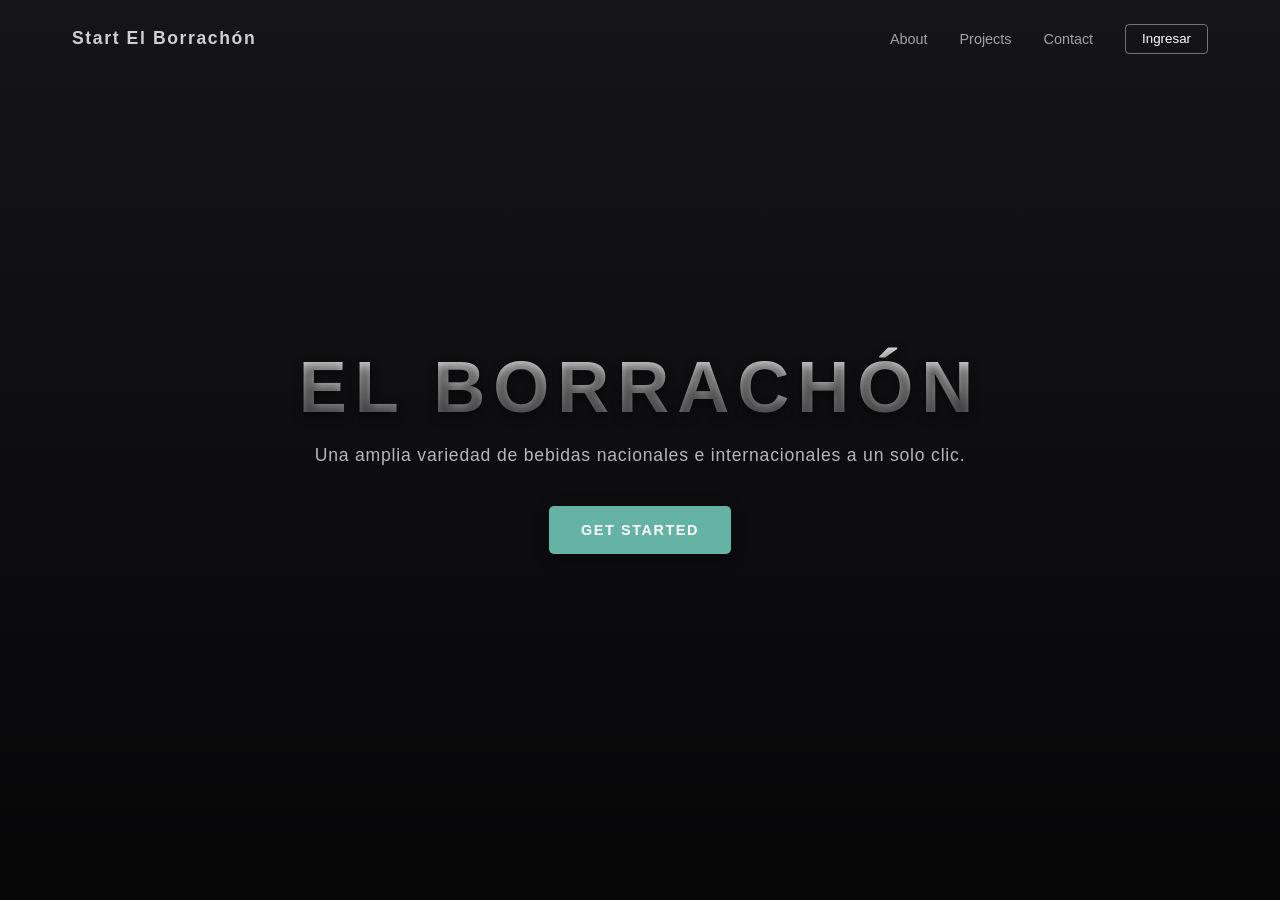
==== el-borrachon/index.html @ d8af2c0d "Segundo commit" ====
<!DOCTYPE html>
<html lang="es">
<head>
    <meta charset="UTF-8">
    <meta name="viewport" content="width=device-width, initial-scale=1.0">
    <title>El Borrachón - Inicio</title>
    <link rel="stylesheet" href="style.css">
</head>
<body>

    <nav class="landing-nav">
        <div class="nav-container">
            <a href="#" class="nav-logo">Start El Borrachón</a>
            <div class="nav-links">
                <a href="#about" onclick="alert('Sobre Nosotros: Somos la mejor licorería de la zona.')">About</a>
                <a href="#projects" onclick="alert('Proyectos: Próximamente entregas a domicilio con drones.')">Projects</a>
                <a href="#contact" onclick="alert('Contacto: Soporte 24/7 vía WhatsApp.')">Contact</a>
                <button class="btn-nav-login" id="show-login-btn">Ingresar</button>
            </div>
        </div>
    </nav>

    <header class="hero-section">
        <div class="hero-overlay"></div> <div class="hero-content">
            <h1 class="hero-title">EL BORRACHÓN</h1>
            <p class="hero-subtitle">Una amplia variedad de bebidas nacionales e internacionales a un solo clic.</p>
            <button class="btn-get-started" id="get-started-btn">GET STARTED</button>
        </div>
    </header>

    <div id="login-modal" class="modal hidden">
        <div class="login-container">
            <span class="close-modal" id="close-modal-btn">&times;</span>
            <h2>🍻 Iniciar Sesión 🍻</h2>
            <p>Introduce tus credenciales para ingresar</p>
            
            <form id="login-form">
                <div class="form-group">
                    <label for="email">Correo Electrónico:</label>
                    <input type="email" id="email" required placeholder="ejemplo@correo.com">
                </div>
                <div class="form-group">
                    <label for="password">Contraseña:</label>
                    <input type="password" id="password" required placeholder="******">
                </div>
                <button type="submit" class="btn">Ingresar</button>
            </form>
            
            <div class="test-credentials">
                <p><strong>Cuentas de prueba:</strong></p>
                <p>Admin: <code>admin@borrachon.com</code> / <code>admin123</code></p>
                <p>Cliente: <code>cliente@correo.com</code> / <code>user123</code></p>
            </div>
        </div>
    </div>

    <script src="app.js"></script>
</body>
</html>
---- el-borrachon/style.css ----
:root {
    --primary-color: #ff9f43;
    --turquoise-color: #64b3a5; /* El color verde agua del botón Get Started */
    --dark-bg: #1e1e24;
    --card-bg: #2a2a35;
    --text-color: #ffffff;
    --danger: #ff6b6b;
    --success: #1dd1a1;
}

body {
    font-family: 'Segoe UI', Tahoma, Geneva, Verdana, sans-serif;
    background-color: var(--dark-bg);
    color: var(--text-color);
    margin: 0;
    padding: 0;
}

/* --- ESTILO LANDING / GRAYSCALE STYLE --- */

/* Barra de navegación superior */
.landing-nav {
    position: absolute;
    top: 0;
    left: 0;
    width: 100%;
    z-index: 10;
    padding: 1.5rem 0;
    background: transparent;
}

.nav-container {
    max-width: 1200px;
    margin: 0 auto;
    display: flex;
    justify-content: space-between;
    align-items: center;
    padding: 0 2rem;
    box-sizing: border-box;
}

.nav-logo {
    color: rgba(255, 255, 255, 0.8);
    text-decoration: none;
    font-weight: bold;
    font-size: 1.1rem;
    letter-spacing: 0.1rem;
}

.nav-links {
    display: flex;
    align-items: center;
    gap: 2rem;
}

.nav-links a {
    color: rgba(255, 255, 255, 0.6);
    text-decoration: none;
    font-size: 0.9rem;
    transition: color 0.3s;
}

.nav-links a:hover {
    color: #ffffff;
}

.btn-nav-login {
    background: transparent;
    border: 1px solid rgba(255, 255, 255, 0.4);
    color: white;
    padding: 0.4rem 1rem;
    border-radius: 4px;
    cursor: pointer;
    transition: 0.3s;
}

.btn-nav-login:hover {
    background: white;
    color: black;
}

/* Sección Hero (Contenedor de la imagen de fondo) */
.hero-section {
    position: relative;
    height: 100vh;
    width: 100%;
    /* Reemplazable por cualquier imagen de bar o bebidas que prefieras */
    background: url('https://images.unsplash.com/photo-1514362545857-3bc16c4c7d1b?w=1600') no-repeat center center/cover;
    display: flex;
    justify-content: center;
    align-items: center;
    text-align: center;
}

/* Capa oscura encima de la imagen para simular el estilo Grayscale y dar contraste */
.hero-overlay {
    position: absolute;
    top: 0;
    left: 0;
    width: 100%;
    height: 100%;
    background: linear-gradient(to bottom, rgba(0, 0, 0, 0.3) 0%, rgba(0, 0, 0, 0.8) 100%);
    z-index: 1;
}

/* Contenido del texto sobre la imagen */
.hero-content {
    position: relative;
    z-index: 2;
    max-width: 700px;
    padding: 0 1rem;
}

.hero-title {
    font-size: 4.5rem;
    font-weight: 700;
    letter-spacing: 0.5rem;
    margin: 0 0 1rem 0;
    background: linear-gradient(rgba(255, 255, 255, 0.9), rgba(255, 255, 255, 0.3));
    -webkit-background-clip: text;
    -webkit-text-fill-color: transparent;
    text-shadow: 0px 4px 10px rgba(0,0,0,0.5);
}

.hero-subtitle {
    color: rgba(255, 255, 255, 0.7);
    font-size: 1.1rem;
    margin-bottom: 2.5rem;
    letter-spacing: 0.05rem;
}

/* Botón Get Started estilo Grayscale */
.btn-get-started {
    background-color: var(--turquoise-color);
    color: #ffffff;
    font-weight: bold;
    letter-spacing: 0.1rem;
    border: none;
    padding: 1rem 2rem;
    font-size: 0.9rem;
    border-radius: 5px;
    cursor: pointer;
    box-shadow: 0 4px 15px rgba(0,0,0,0.3);
    transition: background-color 0.3s, transform 0.2s;
}

.btn-get-started:hover {
    background-color: #529b8f;
    transform: translateY(-2px);
}

/* --- VENTANA MODAL (LOGIN) --- */
.modal {
    position: fixed;
    top: 0;
    left: 0;
    width: 100%;
    height: 100%;
    background-color: rgba(0,0,0,0.8);
    display: flex;
    justify-content: center;
    align-items: center;
    z-index: 100;
}

.login-container {
    background-color: var(--card-bg);
    padding: 2.5rem;
    border-radius: 10px;
    box-shadow: 0 10px 25px rgba(0,0,0,0.5);
    width: 100%;
    max-width: 400px;
    text-align: center;
    position: relative;
}

.close-modal {
    position: absolute;
    top: 10px;
    right: 20px;
    font-size: 2rem;
    color: #888;
    cursor: pointer;
}
.close-modal:hover { color: white; }

.hidden { display: none !important; }

/* Formulario básico de login */
.form-group { margin-bottom: 1.5rem; text-align: left; }
.form-group label { display: block; margin-bottom: 0.5rem; color: var(--primary-color); }
input { width: 100%; padding: 0.75rem; box-sizing: border-box; border: 1px solid #444; background-color: #15151a; color: white; border-radius: 5px; }

.btn { background-color: var(--turquoise-color); color: white; font-weight: bold; border: none; padding: 0.75rem 1.5rem; width: 100%; border-radius: 5px; cursor: pointer; transition: 0.3s; }
.btn:hover { background-color: #529b8f; }

.test-credentials { margin-top: 1.5rem; font-size: 0.85rem; color: #888; background: #15151a; padding: 0.5rem; border-radius: 5px; }

/* --- ESTILOS DE LA TIENDA (Permanecen igual para tienda.html) --- */
.navbar { display: flex; justify-content: space-between; align-items: center; background-color: #111; padding: 1rem 2rem; border-bottom: 3px solid var(--turquoise-color); }
.container { padding: 2rem; max-width: 1200px; margin: auto; }
.products-grid { display: grid; grid-template-columns: repeat(auto-fill, minmax(250px, 1fr)); gap: 2rem; margin-bottom: 3rem; }
.product-card { background-color: var(--card-bg); border-radius: 8px; padding: 1rem; text-align: center; border: 1px solid #333; }
.product-card img { max-width: 100%; height: 180px; object-fit: contain; border-radius: 4px; }
.admin-form .form-row { display: flex; gap: 1rem; flex-wrap: wrap; background: #15151a; padding: 1rem; border-radius: 6px; }
.admin-form input { flex: 1; min-width: 150px; }
.cart-section { background-color: #15151a; padding: 1.5rem; border-radius: 8px; border-top: 4px solid var(--success); }
.cart-item { display: flex; justify-content: space-between; padding: 0.5rem 0; border-bottom: 1px solid #333; }
.btn-sm { background: var(--danger); border: none; padding: 0.5rem 1rem; color: white; border-radius: 4px; cursor: pointer;}
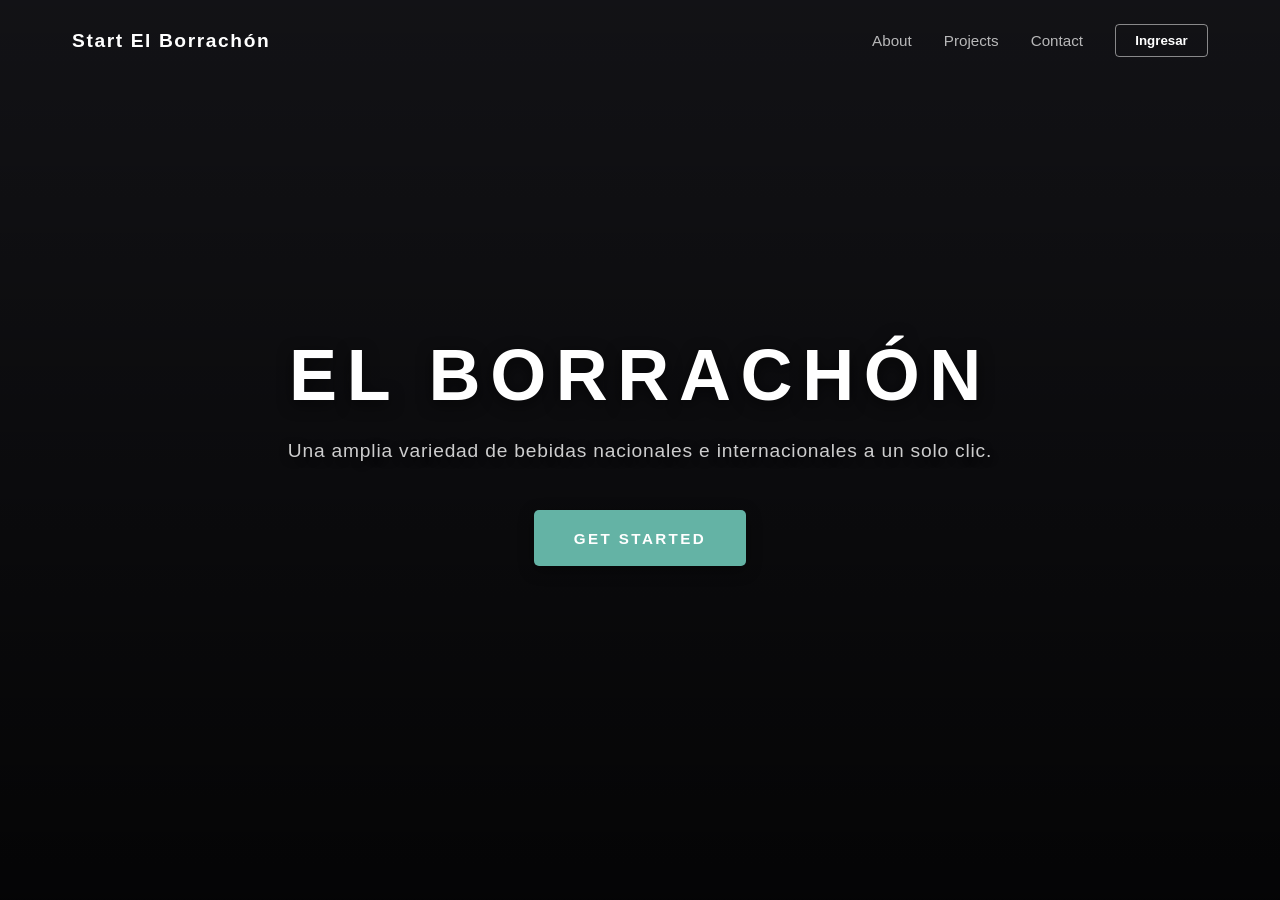
==== commit cd2c6362: "quinto commit" ====
--- a/el-borrachon/index.html
+++ b/el-borrachon/index.html
@@ -21,7 +21,8 @@
     </nav>
 
     <header class="hero-section">
-        <div class="hero-overlay"></div> <div class="hero-content">
+        <div class="hero-overlay"></div> 
+        <div class="hero-content">
             <h1 class="hero-title">EL BORRACHÓN</h1>
             <p class="hero-subtitle">Una amplia variedad de bebidas nacionales e internacionales a un solo clic.</p>
             <button class="btn-get-started" id="get-started-btn">GET STARTED</button>
--- a/el-borrachon/style.css
+++ b/el-borrachon/style.css
@@ -1,3 +1,10 @@
+/* --- 1. REINICIO DE ESTILOS (Global Reset) --- */
+* {
+    margin: 0;
+    padding: 0;
+    box-sizing: border-box;
+}
+
 :root {
     --primary-color: #ff9f43;
     --turquoise-color: #64b3a5; /* El color verde agua del botón Get Started */
@@ -12,11 +19,10 @@
     font-family: 'Segoe UI', Tahoma, Geneva, Verdana, sans-serif;
     background-color: var(--dark-bg);
     color: var(--text-color);
-    margin: 0;
-    padding: 0;
-}
-
-/* --- ESTILO LANDING / GRAYSCALE STYLE --- */
+    overflow-x: hidden;
+}
+
+/* --- 2. ESTILO LANDING / GRAYSCALE STYLE --- */
 
 /* Barra de navegación superior */
 .landing-nav {
@@ -36,14 +42,14 @@
     justify-content: space-between;
     align-items: center;
     padding: 0 2rem;
-    box-sizing: border-box;
-}
-
-.nav-logo {
-    color: rgba(255, 255, 255, 0.8);
+}
+
+/* Control del color del logo */
+.nav-logo, .nav-logo:visited {
+    color: #ffffff !important;
     text-decoration: none;
     font-weight: bold;
-    font-size: 1.1rem;
+    font-size: 1.2rem;
     letter-spacing: 0.1rem;
 }
 
@@ -53,25 +59,28 @@
     gap: 2rem;
 }
 
-.nav-links a {
-    color: rgba(255, 255, 255, 0.6);
+/* Control de los enlaces superiores (Evita que se pongan azules o morados) */
+.nav-links a, .nav-links a:visited {
+    color: rgba(255, 255, 255, 0.7) !important;
     text-decoration: none;
-    font-size: 0.9rem;
+    font-size: 0.95rem;
     transition: color 0.3s;
+    font-weight: 500;
 }
 
 .nav-links a:hover {
-    color: #ffffff;
+    color: #ffffff !important;
 }
 
 .btn-nav-login {
     background: transparent;
-    border: 1px solid rgba(255, 255, 255, 0.4);
+    border: 1px solid rgba(255, 255, 255, 0.5);
     color: white;
-    padding: 0.4rem 1rem;
+    padding: 0.5rem 1.2rem;
     border-radius: 4px;
     cursor: pointer;
     transition: 0.3s;
+    font-weight: bold;
 }
 
 .btn-nav-login:hover {
@@ -79,84 +88,84 @@
     color: black;
 }
 
-/* Sección Hero (Contenedor de la imagen de fondo) */
+/* Sección Hero (Pantalla Completa de Inicio) */
 .hero-section {
     position: relative;
     height: 100vh;
-    width: 100%;
-    /* Reemplazable por cualquier imagen de bar o bebidas que prefieras */
-    background: url('https://images.unsplash.com/photo-1514362545857-3bc16c4c7d1b?w=1600') no-repeat center center/cover;
+    width: 100vw;
+    background-image: url('https://images.unsplash.com/photo-1563227812-0ea4c22e6cc8?q=80&w=1600') !important;
+    background-repeat: no-repeat;
+    background-position: center center;
+    background-size: cover;
     display: flex;
     justify-content: center;
     align-items: center;
     text-align: center;
 }
 
-/* Capa oscura encima de la imagen para simular el estilo Grayscale y dar contraste */
+/* Capa oscura protectora de texto sobre la imagen */
 .hero-overlay {
     position: absolute;
     top: 0;
     left: 0;
     width: 100%;
     height: 100%;
-    background: linear-gradient(to bottom, rgba(0, 0, 0, 0.3) 0%, rgba(0, 0, 0, 0.8) 100%);
+    background: linear-gradient(to bottom, rgba(0, 0, 0, 0.4) 0%, rgba(0, 0, 0, 0.85) 100%);
     z-index: 1;
 }
 
-/* Contenido del texto sobre la imagen */
 .hero-content {
     position: relative;
     z-index: 2;
-    max-width: 700px;
-    padding: 0 1rem;
+    max-width: 800px;
+    padding: 0 1.5rem;
 }
 
 .hero-title {
     font-size: 4.5rem;
-    font-weight: 700;
-    letter-spacing: 0.5rem;
-    margin: 0 0 1rem 0;
-    background: linear-gradient(rgba(255, 255, 255, 0.9), rgba(255, 255, 255, 0.3));
-    -webkit-background-clip: text;
-    -webkit-text-fill-color: transparent;
-    text-shadow: 0px 4px 10px rgba(0,0,0,0.5);
+    font-weight: 800;
+    letter-spacing: 0.6rem;
+    margin-bottom: 1.5rem;
+    color: #ffffff;
+    text-shadow: 0px 4px 15px rgba(0,0,0,0.6);
 }
 
 .hero-subtitle {
-    color: rgba(255, 255, 255, 0.7);
-    font-size: 1.1rem;
-    margin-bottom: 2.5rem;
+    color: rgba(255, 255, 255, 0.8);
+    font-size: 1.2rem;
+    margin-bottom: 3rem;
     letter-spacing: 0.05rem;
-}
-
-/* Botón Get Started estilo Grayscale */
+    text-shadow: 0px 2px 8px rgba(0,0,0,0.6);
+}
+
+/* Botón Get Started */
 .btn-get-started {
     background-color: var(--turquoise-color);
     color: #ffffff;
     font-weight: bold;
-    letter-spacing: 0.1rem;
+    letter-spacing: 0.15rem;
     border: none;
-    padding: 1rem 2rem;
-    font-size: 0.9rem;
+    padding: 1.2rem 2.5rem;
+    font-size: 0.95rem;
     border-radius: 5px;
     cursor: pointer;
-    box-shadow: 0 4px 15px rgba(0,0,0,0.3);
+    box-shadow: 0 4px 15px rgba(0,0,0,0.4);
     transition: background-color 0.3s, transform 0.2s;
 }
 
 .btn-get-started:hover {
     background-color: #529b8f;
-    transform: translateY(-2px);
-}
-
-/* --- VENTANA MODAL (LOGIN) --- */
+    transform: translateY(-3px);
+}
+
+/* --- 3. VENTANA MODAL (LOGIN INTERACTIVO) --- */
 .modal {
     position: fixed;
     top: 0;
     left: 0;
     width: 100%;
     height: 100%;
-    background-color: rgba(0,0,0,0.8);
+    background-color: rgba(0,0,0,0.85);
     display: flex;
     justify-content: center;
     align-items: center;
@@ -186,7 +195,6 @@
 
 .hidden { display: none !important; }
 
-/* Formulario básico de login */
 .form-group { margin-bottom: 1.5rem; text-align: left; }
 .form-group label { display: block; margin-bottom: 0.5rem; color: var(--primary-color); }
 input { width: 100%; padding: 0.75rem; box-sizing: border-box; border: 1px solid #444; background-color: #15151a; color: white; border-radius: 5px; }
@@ -196,14 +204,36 @@
 
 .test-credentials { margin-top: 1.5rem; font-size: 0.85rem; color: #888; background: #15151a; padding: 0.5rem; border-radius: 5px; }
 
-/* --- ESTILOS DE LA TIENDA (Permanecen igual para tienda.html) --- */
+/* --- 4. ESTILOS DE LA TIENDA --- */
 .navbar { display: flex; justify-content: space-between; align-items: center; background-color: #111; padding: 1rem 2rem; border-bottom: 3px solid var(--turquoise-color); }
 .container { padding: 2rem; max-width: 1200px; margin: auto; }
 .products-grid { display: grid; grid-template-columns: repeat(auto-fill, minmax(250px, 1fr)); gap: 2rem; margin-bottom: 3rem; }
-.product-card { background-color: var(--card-bg); border-radius: 8px; padding: 1rem; text-align: center; border: 1px solid #333; }
+
+.product-card { 
+    background-color: rgba(42, 42, 53, 0.85) !important; 
+    backdrop-filter: blur(5px); 
+    border: 1px solid rgba(255, 255, 255, 0.1) !important;
+    border-radius: 8px; 
+    padding: 1rem; 
+    text-align: center; 
+    transition: transform 0.3s, box-shadow 0.3s;
+}
+.product-card:hover {
+    transform: translateY(-5px);
+    box-shadow: 0 8px 20px rgba(0, 0, 0, 0.6);
+}
+
 .product-card img { max-width: 100%; height: 180px; object-fit: contain; border-radius: 4px; }
 .admin-form .form-row { display: flex; gap: 1rem; flex-wrap: wrap; background: #15151a; padding: 1rem; border-radius: 6px; }
 .admin-form input { flex: 1; min-width: 150px; }
 .cart-section { background-color: #15151a; padding: 1.5rem; border-radius: 8px; border-top: 4px solid var(--success); }
 .cart-item { display: flex; justify-content: space-between; padding: 0.5rem 0; border-bottom: 1px solid #333; }
-.btn-sm { background: var(--danger); border: none; padding: 0.5rem 1rem; color: white; border-radius: 4px; cursor: pointer;}+.btn-sm { background: var(--danger); border: none; padding: 0.5rem 1rem; color: white; border-radius: 4px; cursor: pointer;}
+
+/* --- 5. FONDO CON IMAGEN ASIGNADA PARA LA TIENDA --- */
+body.tienda-body {
+    background: linear-gradient(rgba(0, 0, 0, 0.82), rgba(0, 0, 0, 0.90)), 
+                url('https://images.unsplash.com/photo-1597290282695-edc43d0e7129?q=80&w=1600') no-repeat center center / cover !important;
+    background-attachment: fixed !important;
+    min-height: 100vh;
+}
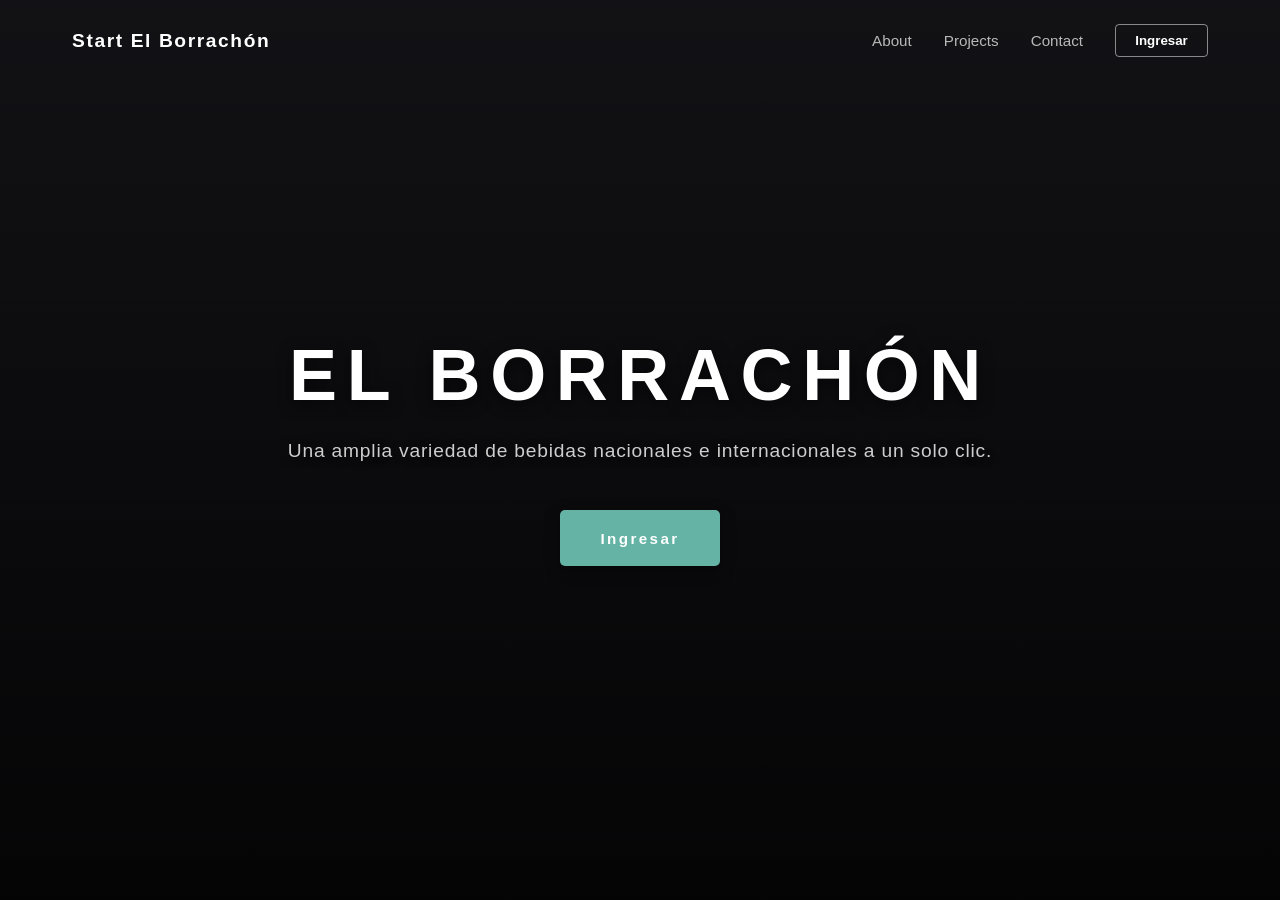
==== commit e698b575: "quiitar emojis" ====
--- a/el-borrachon/index.html
+++ b/el-borrachon/index.html
@@ -25,14 +25,14 @@
         <div class="hero-content">
             <h1 class="hero-title">EL BORRACHÓN</h1>
             <p class="hero-subtitle">Una amplia variedad de bebidas nacionales e internacionales a un solo clic.</p>
-            <button class="btn-get-started" id="get-started-btn">GET STARTED</button>
+            <button class="btn-get-started" id="get-started-btn">Ingresar</button>
         </div>
     </header>
 
     <div id="login-modal" class="modal hidden">
         <div class="login-container">
             <span class="close-modal" id="close-modal-btn">&times;</span>
-            <h2>🍻 Iniciar Sesión 🍻</h2>
+            <h2> Iniciar Sesión </h2>
             <p>Introduce tus credenciales para ingresar</p>
             
             <form id="login-form">
@@ -55,6 +55,6 @@
         </div>
     </div>
 
-    <script src="app.js"></script>
+    <script src="login.js"></script>
 </body>
 </html>
--- a/el-borrachon/style.css
+++ b/el-borrachon/style.css
@@ -1,13 +1,20 @@
-/* --- 1. REINICIO DE ESTILOS (Global Reset) --- */
+/* ==========================================================================
+   1. REINICIO DE ESTILOS (Global Reset) & VARIABLES
+   ========================================================================== */
 * {
     margin: 0;
     padding: 0;
     box-sizing: border-box;
 }
 
+html {
+    scroll-behavior: smooth;
+    scroll-padding-top: 20px; /* Evita que la navbar o los bloques queden pegados al borde superior */
+}
+
 :root {
     --primary-color: #ff9f43;
-    --turquoise-color: #64b3a5; /* El color verde agua del botón Get Started */
+    --turquoise-color: #64b3a5; 
     --dark-bg: #1e1e24;
     --card-bg: #2a2a35;
     --text-color: #ffffff;
@@ -22,9 +29,9 @@
     overflow-x: hidden;
 }
 
-/* --- 2. ESTILO LANDING / GRAYSCALE STYLE --- */
-
-/* Barra de navegación superior */
+/* ==========================================================================
+   2. ESTILO LANDING / GRAYSCALE STYLE
+   ========================================================================== */
 .landing-nav {
     position: absolute;
     top: 0;
@@ -44,7 +51,6 @@
     padding: 0 2rem;
 }
 
-/* Control del color del logo */
 .nav-logo, .nav-logo:visited {
     color: #ffffff !important;
     text-decoration: none;
@@ -59,7 +65,6 @@
     gap: 2rem;
 }
 
-/* Control de los enlaces superiores (Evita que se pongan azules o morados) */
 .nav-links a, .nav-links a:visited {
     color: rgba(255, 255, 255, 0.7) !important;
     text-decoration: none;
@@ -88,7 +93,6 @@
     color: black;
 }
 
-/* Sección Hero (Pantalla Completa de Inicio) */
 .hero-section {
     position: relative;
     height: 100vh;
@@ -103,7 +107,6 @@
     text-align: center;
 }
 
-/* Capa oscura protectora de texto sobre la imagen */
 .hero-overlay {
     position: absolute;
     top: 0;
@@ -138,7 +141,6 @@
     text-shadow: 0px 2px 8px rgba(0,0,0,0.6);
 }
 
-/* Botón Get Started */
 .btn-get-started {
     background-color: var(--turquoise-color);
     color: #ffffff;
@@ -158,7 +160,9 @@
     transform: translateY(-3px);
 }
 
-/* --- 3. VENTANA MODAL (LOGIN INTERACTIVO) --- */
+/* ==========================================================================
+   3. VENTANA MODAL (LOGIN INTERACTIVO) & REGISTRO
+   ========================================================================== */
 .modal {
     position: fixed;
     top: 0;
@@ -204,36 +208,573 @@
 
 .test-credentials { margin-top: 1.5rem; font-size: 0.85rem; color: #888; background: #15151a; padding: 0.5rem; border-radius: 5px; }
 
-/* --- 4. ESTILOS DE LA TIENDA --- */
-.navbar { display: flex; justify-content: space-between; align-items: center; background-color: #111; padding: 1rem 2rem; border-bottom: 3px solid var(--turquoise-color); }
-.container { padding: 2rem; max-width: 1200px; margin: auto; }
-.products-grid { display: grid; grid-template-columns: repeat(auto-fill, minmax(250px, 1fr)); gap: 2rem; margin-bottom: 3rem; }
-
+.login-body, .masthead {
+    position: relative;
+    width: 100%;
+    min-height: 100vh;
+    padding: 15rem 0;
+    background: linear-gradient(to bottom, rgba(0, 0, 0, 0.3) 0%, rgba(0, 0, 0, 0.7) 100%), 
+                url('https://images.unsplash.com/photo-1514362545857-3bc16c4c7d1b?q=80&w=1200') no-repeat center center;
+    background-size: cover;
+    background-attachment: fixed;
+    background-position: center;
+}
+
+/* ==========================================================================
+   4. ESTILOS DE LA NAVBAR COMPACTA (TIENDA)
+   ========================================================================== */
+.bg-dark-custom {
+    background-color: #0f0f14 !important;
+    border-bottom: 2px solid var(--turquoise-color);
+    padding-top: 0.4rem !important;
+    padding-bottom: 0.4rem !important;
+}
+
+.logo-text {
+    color: #ffffff;
+    font-weight: 700;
+    font-size: 1.3rem;
+    letter-spacing: 0.5px;
+}
+
+.user-welcome-text {
+    color: rgba(255, 255, 255, 0.75) !important;
+    font-size: 0.9rem;
+    font-weight: 500;
+}
+
+.search-nav-input {
+    background-color: #1a1a24 !important;
+    border: 1px solid #333 !important;
+    color: #fff !important;
+    font-size: 0.9rem;
+    padding: 0.4rem 0.8rem;
+    border-radius: 6px;
+}
+.search-nav-input::placeholder { color: #666; }
+
+.btn-logout-custom {
+    background-color: var(--danger) !important;
+    color: white !important;
+    font-size: 0.85rem !important;
+    font-weight: 600;
+    padding: 0.4rem 1rem !important;
+    border-radius: 6px;
+    border: none;
+    white-space: nowrap;
+    transition: background 0.2s;
+}
+.btn-logout-custom:hover { background-color: #e05656 !important; }
+
+/* ==========================================================================
+   5. CONTENEDORES Y ESTRUCTURA DE LA TIENDA
+   ========================================================================== */
+body.tienda-body {
+    background: linear-gradient(rgba(0, 0, 0, 0.45), rgba(0, 0, 0, 0.75)), 
+                url('https://images.unsplash.com/photo-1597290282695-edc43d0e7129?q=80&w=1600') no-repeat center center / cover !important;
+    background-attachment: fixed !important;
+    min-height: 100vh;
+}
+
+.container { 
+    padding: 2rem; 
+    max-width: 1200px; 
+    margin: auto; 
+}
+
+.section-title { 
+    font-size: 1.25rem; 
+    font-weight: 600; 
+    color: #fff; 
+}
+
+/* Rejilla de productos */
+.products-grid { 
+    display: grid; 
+    grid-template-columns: repeat(auto-fill, minmax(200px, 1fr)) !important; 
+    gap: 1rem !important; 
+    margin-bottom: 1.5rem !important; 
+}
+
+/* Tarjetas */
 .product-card { 
-    background-color: rgba(42, 42, 53, 0.85) !important; 
+    background-color: rgba(30, 30, 36, 0.93) !important;
     backdrop-filter: blur(5px); 
-    border: 1px solid rgba(255, 255, 255, 0.1) !important;
-    border-radius: 8px; 
-    padding: 1rem; 
+    border: 1px solid rgba(255, 255, 255, 0.08) !important;
+    border-radius: 10px; 
+    padding: 0.9rem; 
+    display: flex;
+    flex-direction: column;
+    justify-content: space-between;
+    height: 100%;
     text-align: center; 
     transition: transform 0.3s, box-shadow 0.3s;
 }
+
 .product-card:hover {
     transform: translateY(-5px);
     box-shadow: 0 8px 20px rgba(0, 0, 0, 0.6);
 }
 
-.product-card img { max-width: 100%; height: 180px; object-fit: contain; border-radius: 4px; }
+.product-card img { 
+    width: 100%; 
+    height: 130px; 
+    object-fit: contain; 
+    margin-bottom: 0.5rem;
+    background-color: rgba(0,0,0,0.1);
+    border-radius: 6px;
+    padding: 5px;
+}
+
+.product-card h3 {
+    font-size: 1rem;
+    margin: 0.3rem 0;
+    white-space: nowrap;
+    overflow: hidden;
+    text-overflow: ellipsis;
+}
+
+.product-card .price {
+    font-size: 0.9rem;
+    font-weight: 700;
+    color: var(--turquoise-color);
+    margin-bottom: 0.6rem;
+}
+
+.product-card .btn {
+    padding: 0.4rem 0.8rem;
+    font-size: 0.85rem;
+    border-radius: 5px;
+    margin-top: 4px;
+}
+
 .admin-form .form-row { display: flex; gap: 1rem; flex-wrap: wrap; background: #15151a; padding: 1rem; border-radius: 6px; }
 .admin-form input { flex: 1; min-width: 150px; }
-.cart-section { background-color: #15151a; padding: 1.5rem; border-radius: 8px; border-top: 4px solid var(--success); }
+
+.cart-section { 
+    background-color: #14141a; 
+    padding: 1.5rem; 
+    border-radius: 10px; 
+    border-top: 4px solid var(--success); 
+}
+.section-title-cart { font-size: 1.15rem; font-weight: 600; }
 .cart-item { display: flex; justify-content: space-between; padding: 0.5rem 0; border-bottom: 1px solid #333; }
+.total-price-text { color: var(--success); font-weight: bold; }
+
+.btn-checkout {
+    background-color: var(--turquoise-color);
+    color: white;
+    font-size: 0.9rem;
+    padding: 0.5rem 1.5rem;
+    width: auto;
+}
 .btn-sm { background: var(--danger); border: none; padding: 0.5rem 1rem; color: white; border-radius: 4px; cursor: pointer;}
 
-/* --- 5. FONDO CON IMAGEN ASIGNADA PARA LA TIENDA --- */
-body.tienda-body {
-    background: linear-gradient(rgba(0, 0, 0, 0.82), rgba(0, 0, 0, 0.90)), 
-                url('https://images.unsplash.com/photo-1597290282695-edc43d0e7129?q=80&w=1600') no-repeat center center / cover !important;
-    background-attachment: fixed !important;
-    min-height: 100vh;
+/* ==========================================================================
+   6. CARRUSEL TIPO BANNER (COMPACTO)
+   ========================================================================== */
+.carousel {
+    position: relative;
+    border-radius: 10px;
+    overflow: hidden;
+    box-shadow: 0 4px 15px rgba(0, 0, 0, 0.5);
+    border: 1px solid rgba(255, 255, 255, 0.1);
+}
+
+.carousel-inner {
+    position: relative;
+    width: 100%;
+    height: 220px !important;
+}
+
+.carousel-item {
+    position: absolute;
+    top: 0;
+    left: 0;
+    width: 100%;
+    height: 100%;
+    opacity: 0;
+    transition: opacity 1s ease-in-out;
+    z-index: 1;
+}
+
+.carousel-item.active {
+    position: relative;
+    opacity: 1;
+    z-index: 2;
+}
+
+.carousel-item img {
+    width: 100%;
+    height: 100%;
+    object-fit: cover;
+    filter: brightness(0.5);
+}
+
+.carousel-caption {
+    position: absolute;
+    right: 0;
+    bottom: 0rem !important;
+    left: 0;
+    z-index: 10;
+    padding: 1.5rem 1.25rem 1rem 1.25rem;
+    color: #fff;
+    text-align: center;
+    background: linear-gradient(transparent, rgba(0,0,0,0.85));
+}
+
+.carousel-caption h3 {
+    font-size: 1.4rem;
+    margin-bottom: 0.3rem;
+    color: var(--turquoise-color);
+    font-weight: 600;
+}
+.carousel-caption p { font-size: 0.85rem; margin: 0; }
+
+.carousel-control-prev, .carousel-control-next {
+    position: absolute;
+    top: 0;
+    bottom: 0;
+    z-index: 15;
+    display: flex;
+    align-items: center;
+    justify-content: center;
+    width: 10%;
+    background: none;
+    border: 0;
+    opacity: 0.4;
+    cursor: pointer;
+    transition: opacity 0.15s ease;
+}
+
+.carousel-control-prev:hover, .carousel-control-next:hover { opacity: 1; }
+.carousel-control-prev { left: 0; }
+.carousel-control-next { right: 0; }
+
+.carousel-control-prev-icon-custom::after { content: '◀'; font-size: 1.2rem; color: var(--turquoise-color); }
+.carousel-control-next-icon-custom::after { content: '▶'; font-size: 1.2rem; color: var(--turquoise-color); }
+
+.visually-hidden {
+    position: absolute;
+    width: 1px;
+    height: 1px;
+    padding: 0;
+    margin: -1px;
+    overflow: hidden;
+    clip: rect(0, 0, 0, 0);
+    border: 0;
+}
+
+/* ==========================================================================
+   7. TARJETA DE DETALLE MODAL
+   ========================================================================== */
+#details-modal-content {
+    background: transparent;
+    display: flex;
+    justify-content: center;
+    align-items: center;
+}
+
+.card {
+    width: 18rem;
+    background-color: var(--card-bg) !important;
+    border: 1px solid rgba(255, 255, 255, 0.15) !important;
+    border-radius: 8px;
+    overflow: hidden;
+    box-shadow: 0 10px 30px rgba(0, 0, 0, 0.7);
+    text-align: left;
+}
+
+.card-img-top {
+    width: 100%;
+    height: 200px;
+    object-fit: cover;
+    background-color: #15151a;
+}
+
+.card-body {
+    padding: 1.25rem;
+}
+
+.card-title {
+    font-size: 1.25rem;
+    margin-bottom: 0.75rem;
+    color: #ffffff;
+    font-weight: 600;
+}
+
+.card-text {
+    font-size: 0.9rem;
+    color: rgba(255, 255, 255, 0.7);
+    margin-bottom: 1.25rem;
+    line-height: 1.4;
+}
+
+.btn-primary {
+    display: inline-block;
+    background-color: var(--turquoise-color) !important;
+    color: white !important;
+    text-decoration: none;
+    text-align: center;
+    padding: 0.6rem 1rem;
+    font-size: 0.9rem;
+    border-radius: 4px;
+    font-weight: bold;
+    width: 100%;
+    border: none;
+    transition: background-color 0.3s;
+}
+
+.btn-primary:hover {
+    background-color: #529b8f !important;
+}
+
+/* Selector Custom */
+.form-select-custom {
+    flex: 1; 
+    min-width: 150px;
+    padding: 0.75rem; 
+    border: 1px solid #444 !important;
+    background-color: #15151a !important;
+    color: rgba(255, 255, 255, 0.3) !important; 
+    border-radius: 5px;
+    font-size: 0.95rem;
+    cursor: pointer;
+    outline: none;
+    transition: border-color 0.3s, color 0.3s;
+    appearance: none;
+    -webkit-appearance: none;
+    -moz-appearance: none;
+    background-image: url("data:image/svg+xml,%3Csvg xmlns='http://www.w3.org/2000/svg' viewBox='0 0 4 5'%3E%3Cpath fill='%2364b3a5' d='M2 0L0 2h4zm0 5L0 3h4z'/%3E%3C/svg%3E") !important;
+    background-repeat: no-repeat !important;
+    background-position: right 0.75rem center !important;
+    background-size: 8px 10px !important;
+    padding-right: 2rem !important;
+}
+
+.form-select-custom:focus {
+    border-color: var(--turquoise-color) !important;
+    box-shadow: none !important;
+}
+
+.form-select-custom option {
+    background-color: #15151a !important;
+    color: #ffffff !important;
+}
+
+.form-select-custom option:disabled {
+    color: rgba(255, 255, 255, 0.3) !important;
+}
+
+.form-select-custom.selected-valid {
+    color: #ffffff !important;
+}
+
+/* ==========================================================================
+   8. ESTILIZACIÓN DEL FILTRO LATERAL (SCROLLSPY CUSTOM)
+   ========================================================================== */
+.list-group-custom {
+    background-color: #15151a !important;
+    border: 1px solid rgba(255, 255, 255, 0.08);
+    border-radius: 8px;
+    overflow: hidden;
+}
+
+.list-group-custom .list-group-item {
+    background-color: #15151a !important;
+    color: rgba(255, 255, 255, 0.7) !important;
+    border: none;
+    border-bottom: 1px solid rgba(255, 255, 255, 0.04) !important;
+    padding: 0.85rem 1.2rem;
+    font-size: 0.95rem;
+    font-weight: 500;
+    transition: all 0.2s ease;
+}
+
+.list-group-custom .list-group-item:hover {
+    background-color: #1e1e26 !important;
+    color: #ffffff !important;
+    padding-left: 1.5rem; 
+}
+
+.list-group-custom .list-group-item.active {
+    background-color: var(--turquoise-color) !important;
+    color: #ffffff !important;
+    font-weight: 600;
+    border: none;
+    padding-left: 1.5rem;
+}
+
+.category-block-title {
+    font-size: 1.2rem;
+    font-weight: 600;
+    color: #ffffff;
+    border-left: 3px solid var(--turquoise-color);
+    padding-left: 0.5rem;
+    margin-bottom: 1rem;
+}
+
+.scrollspy-products-container {
+    height: 75vh;               
+    overflow-y: auto;           
+    position: relative;         
+    padding-right: 10px;
+}
+
+/* Opcional: Hace que el scroll se vea más limpio */
+.scrollspy-products-container::-webkit-scrollbar {
+    width: 6px;
+}
+.scrollspy-products-container::-webkit-scrollbar-thumb {
+    background-color: var(--turquoise-color);
+    border-radius: 3px;
+}
+
+/* ==========================================================================
+   AGREGADO: ESTILOS RESPONSIVOS (MEDIA QUERIES)
+   No altera el comportamiento actual, solo adapta las vistas a Móvil y Tablet
+   ========================================================================== */
+
+/* 📱 DISPOSITIVOS MÓVILES (Pantallas de 768px o menos) */
+@media (max-width: 768px) {
+    
+    /* --- 1. LANDING PAGE (index.html) --- */
+    .landing-nav .nav-container {
+        padding: 0 1rem;
+    }
+    
+    .landing-nav .nav-links {
+        gap: 0.5rem;
+    }
+    
+    .landing-nav .nav-links a {
+        font-size: 0.85rem; /* Textos de navegación un poco más pequeños en celular */
+    }
+    
+    .hero-content .hero-title {
+        font-size: 2.2rem; /* Título principal más cómodo para celulares */
+        letter-spacing: 2px;
+    }
+    
+    .hero-content .hero-subtitle {
+        font-size: 1rem;
+        padding: 0 10px;
+    }
+    
+    /* Modal de Login en celular */
+    .login-container {
+        width: 90%;
+        padding: 1.5rem;
+        margin: 10px;
+    }
+
+    /* --- 2. TIENDA (tienda.html) --- */
+    
+    /* El carrusel adapta su altura para no romper las proporciones de las imágenes */
+    .carousel-img {
+        height: 250px !important; /* Altura reducida ideal para pantallas verticales */
+    }
+    
+    .carousel-caption {
+        padding: 8px !important;
+        left: 5% !important;
+        right: 5% !important;
+    }
+    
+    .carousel-caption h5 {
+        font-size: 1rem;
+    }
+    
+    .carousel-caption p {
+        font-size: 0.8rem;
+    }
+
+    /* Distribución de la tienda: El menú lateral pasa arriba y el catálogo abajo */
+    .tienda-body .container-fluid .row {
+        flex-direction: column;
+    }
+    
+    /* El contenedor del menú de categorías ocupa el ancho completo */
+    .tienda-body .col-md-3 {
+        width: 100% !important;
+        margin-bottom: 1.5rem;
+    }
+    
+    /* El contenedor de los bloques de productos ocupa el ancho completo */
+    .tienda-body .col-md-9 {
+        width: 100% !important;
+    }
+    
+    /* Menú de categorías: cambia de lista vertical a botones horizontales con scroll */
+    .list-group-custom {
+        display: flex !important;
+        flex-direction: row !important;
+        overflow-x: auto; /* Permite deslizar las categorías de izquierda a derecha con el dedo */
+        white-space: nowrap;
+        border-radius: 6px;
+    }
+    
+    .list-group-custom .list-group-item {
+        border-bottom: none !important;
+        border-right: 1px solid rgba(255, 255, 255, 0.08) !important;
+        flex: 0 0 auto;
+        padding: 0.7rem 1rem;
+        font-size: 0.9rem;
+    }
+    
+    .list-group-custom .list-group-item:hover,
+    .list-group-custom .list-group-item.active {
+        padding-left: 1rem !important; /* Evita el desplazamiento brusco en móvil */
+    }
+
+    /* Cuadrícula de productos: adaptativa para evitar desbordamientos */
+    .products-grid {
+        grid-template-columns: repeat(auto-fill, minmax(140px, 1fr)) !important; 
+        gap: 12px !important; /* Tarjetas más compactas en celular (caben 2 por fila perfectamente) */
+    }
+    
+    .product-card {
+        padding: 10px !important;
+    }
+    
+    .product-card img {
+        height: 120px !important; /* Reduce la imagen para que se vea estético */
+    }
+    
+    .product-card h3 {
+        font-size: 0.95rem !important;
+        margin: 8px 0 4px 0 !important;
+    }
+    
+    .product-card .price {
+        font-size: 0.85rem !important;
+        margin-bottom: 8px !important;
+    }
+    
+    .product-card .btn {
+        font-size: 0.8rem !important;
+        padding: 6px 4px !important;
+    }
+
+    /* Panel del Carrito / Panel de Administración */
+    .cart-section, #admin-panel {
+        padding: 15px !important;
+    }
+}
+
+/* TABLETS (Pantallas entre 769px y 1024px) */
+@media (min-width: 769px) and (max-width: 1024px) {
+    .hero-content .hero-title {
+        font-size: 3rem;
+    }
+    
+    .carousel-img {
+        height: 320px !important; /* Altura intermedia para tablets */
+    }
+    
+    /* En tablets las tarjetas se acomodan en 3 columnas estables */
+    .products-grid {
+        grid-template-columns: repeat(auto-fill, minmax(180px, 1fr)) !important;
+        gap: 15px !important;
+    }
 }
